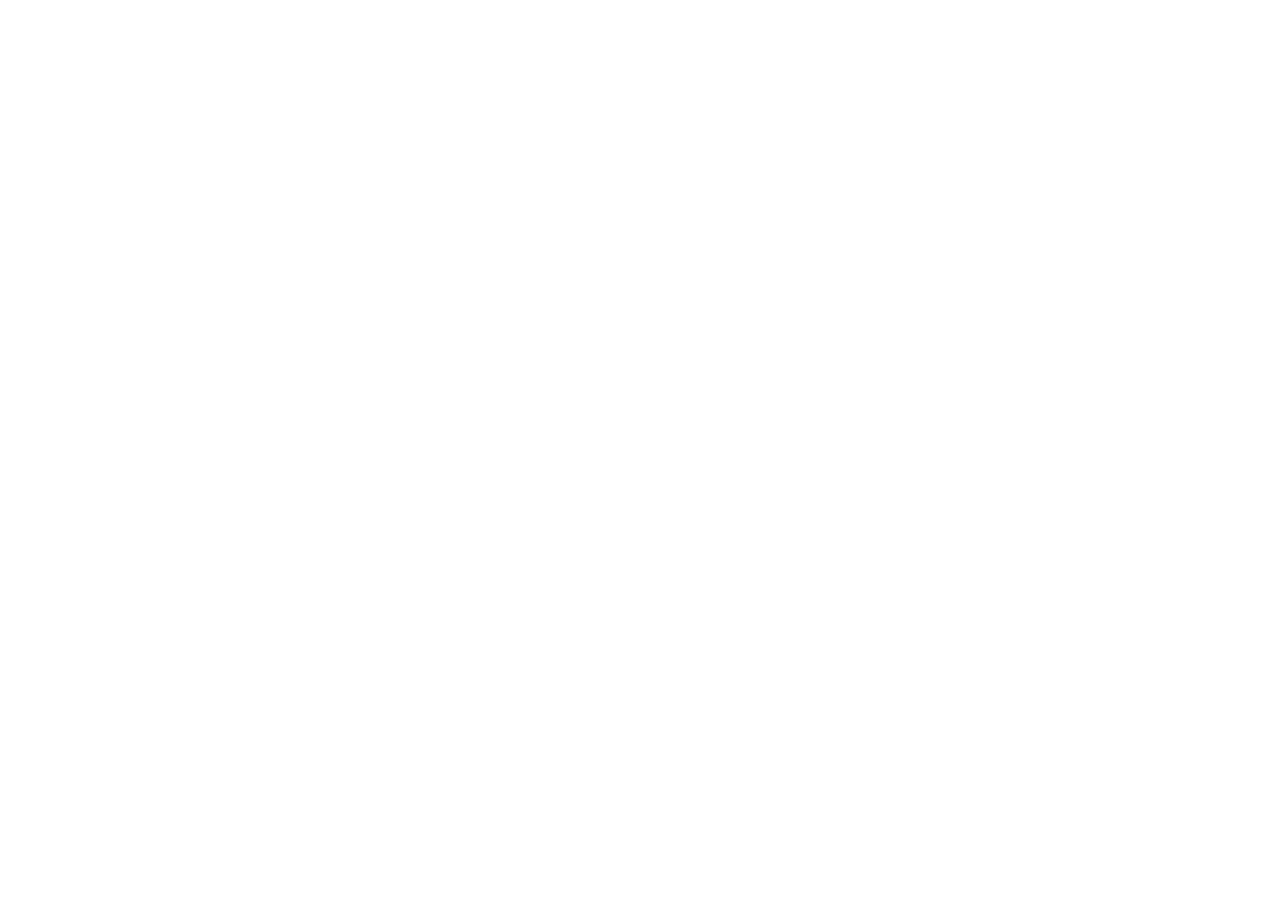
==== index.html @ e2375688 "index.html file" ====
<!DOCTYPE html>
<html lang="en">
<head>
    <meta charset="UTF-8">
    <meta name="viewport" content="width=device-width, initial-scale=1.0">
    <title>Document</title>
</head>
<body>
    
</body>
</html>
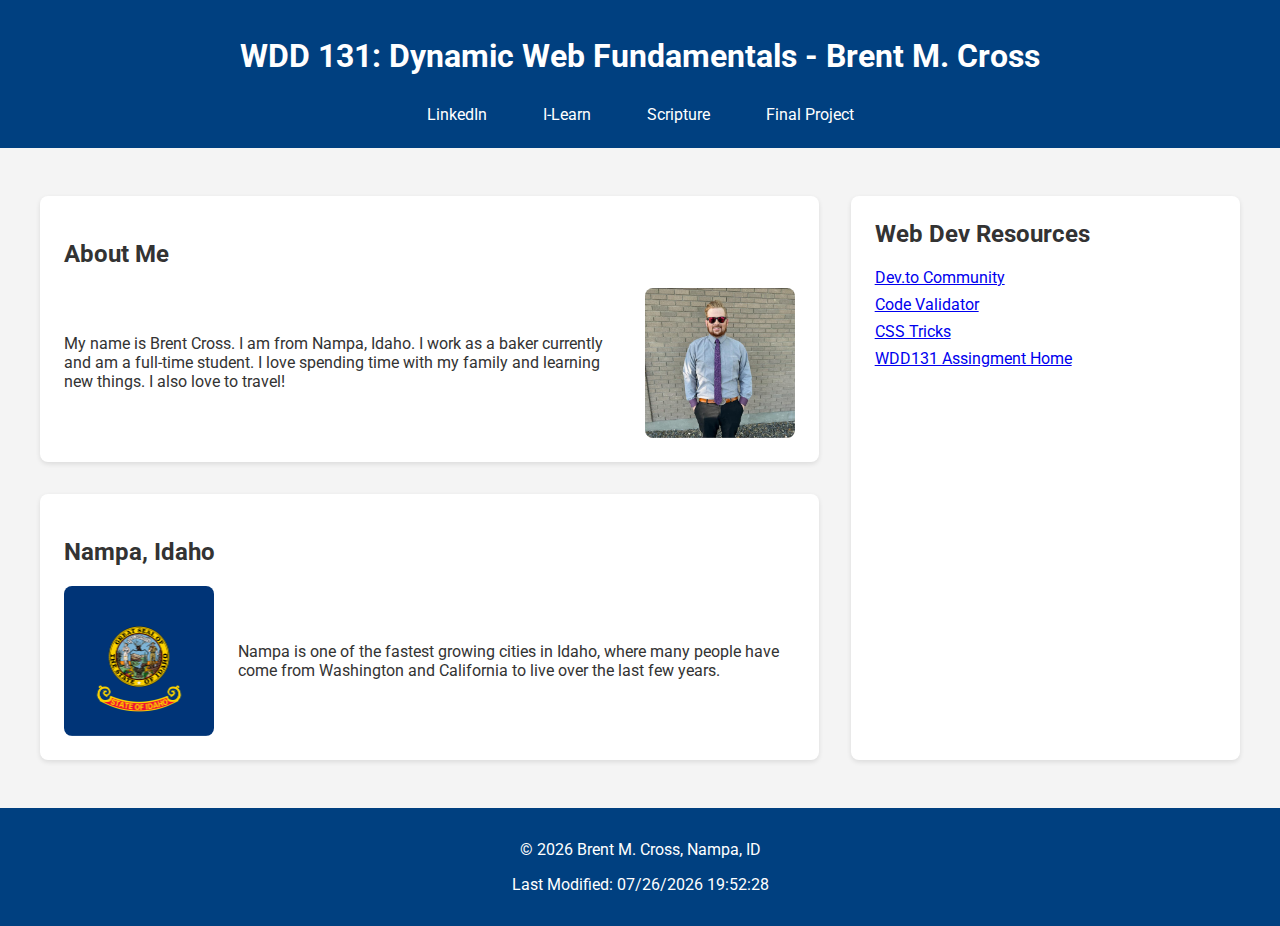
==== commit 1b09d833: "week 01 home page completed" ====
--- a/index.html
+++ b/index.html
@@ -3,9 +3,57 @@
 <head>
     <meta charset="UTF-8">
     <meta name="viewport" content="width=device-width, initial-scale=1.0">
-    <title>Document</title>
+    <meta name="description" content="WDD 131 - Dynamic Web Fundamentals - Brent M. Cross">
+    <meta name="author" content="Brent M. Cross">
+    <title>WDD 131 - Dynamic Web Fundamentals - Brent M. Cross</title>
+    <link href="https://fonts.googleapis.com/css2?family=Roboto:wght@400;700&display=swap" rel="stylesheet">
+    <link rel="stylesheet" href="styles/base.css">
+    <script src="scripts/getdates.js" defer></script>
 </head>
 <body>
-    
+    <header>
+        <h1>WDD 131: Dynamic Web Fundamentals - Brent M. Cross</h1>
+        <nav>
+            <a href="https://www.linkedin.com/in/brent-cross/">LinkedIn</a>
+            <a href="https://byui.instructure.com/">I-Learn</a>
+            <a href="https://www.churchofjesuschrist.org/study/scriptures/bofm/alma/32?lang=eng">Scripture</a>
+            <a href="#">Final Project</a>
+        </nav>
+    </header>
+
+    <main>
+        <div class="content">
+            <section class="card about-me">
+                <h2>About Me</h2>
+                <div class="text-and-image">
+                    <p>My name is Brent Cross. I am from Nampa, Idaho. I work as a baker currently and am a full-time student. I love spending time with my family and learning new things. I also love to travel!</p>
+                    <img src="images/me.jpg" alt="Me">
+                </div>
+            </section>
+
+            <section class="card nampa-idaho">
+                <h2>Nampa, Idaho</h2>
+                <div class="text-and-image">
+                    <img src="images/Flag_of_Idaho.svg.jpg" alt="Nampa flag">
+                    <p>Nampa is one of the fastest growing cities in Idaho, where many people have come from Washington and California to live over the last few years.</p>
+                </div>
+            </section>
+        </div>
+
+        <aside class="resources">
+            <h2>Web Dev Resources</h2>
+            <ul>
+                <li><a href="https://dev.to">Dev.to Community</a></li>
+                <li><a href="https://validator.w3.org/">Code Validator</a></li>
+                <li><a href="https://www.css-tricks.com">CSS Tricks</a></li>
+                <li><a href="https://byui-cse.github.io/wdd131-ww-course/">WDD131 Assingment Home</a></li>
+            </ul>
+        </aside>
+    </main>
+
+    <footer>
+        <p>&copy; <span id="currentyear"></span> Brent M. Cross, Nampa, ID</p>
+        <p id="lastModified"></p>
+    </footer>
 </body>
-</html>+</html>
--- a/styles/base.css
+++ b/styles/base.css
@@ -0,0 +1,107 @@
+body {
+    font-family: 'Roboto', sans-serif;
+    margin: 0;
+    padding: 0;
+    background-color: #f4f4f4;
+    color: #333;
+}
+
+header {
+    background-color: #004080;
+    color: white;
+    text-align: center;
+    padding: 1rem;
+}
+
+nav {
+    display: flex;
+    justify-content: center;
+    gap: 1.5rem;
+    margin-top: 0.5rem;
+}
+
+nav a {
+    color: white;
+    text-decoration: none;
+    padding: 0.5rem 1rem;
+    transition: background-color 0.3s;
+}
+
+nav a:hover {
+    background-color: #00509e;
+    border-radius: 5px;
+}
+
+main {
+    display: grid;
+    grid-template-columns: 2fr 1fr;
+    gap: 2rem;
+    max-width: 1200px;
+    margin: 2rem auto;
+    padding: 1rem;
+}
+
+.content {
+    display: flex;
+    flex-direction: column;
+    gap: 2rem;
+}
+
+.card {
+    background-color: white;
+    padding: 1.5rem;
+    border-radius: 8px;
+    box-shadow: 0 2px 5px rgba(0, 0, 0, 0.1);
+}
+
+.text-and-image {
+    display: flex;
+    align-items: center;
+    gap: 1.5rem;
+}
+
+.text-and-image img {
+    width: 150px;
+    height: 150px;
+    object-fit: cover;
+    border-radius: 8px;
+}
+
+.about-me .text-and-image img {
+    order: 2; 
+}
+
+.nampa-idaho .text-and-image {
+    flex-direction: row; 
+}
+
+.nampa-idaho .text-and-image img {
+    order: -1;
+}
+
+.resources {
+    background-color: white;
+    padding: 1.5rem;
+    border-radius: 8px;
+    box-shadow: 0 2px 5px rgba(0, 0, 0, 0.1);
+}
+
+.resources h2 {
+    margin-top: 0;
+}
+
+.resources ul {
+    list-style-type: none;
+    padding: 0;
+}
+
+.resources li {
+    margin-bottom: 0.5rem;
+}
+
+footer {
+    text-align: center;
+    background-color: #004080;
+    color: white;
+    padding: 1rem 0;
+}
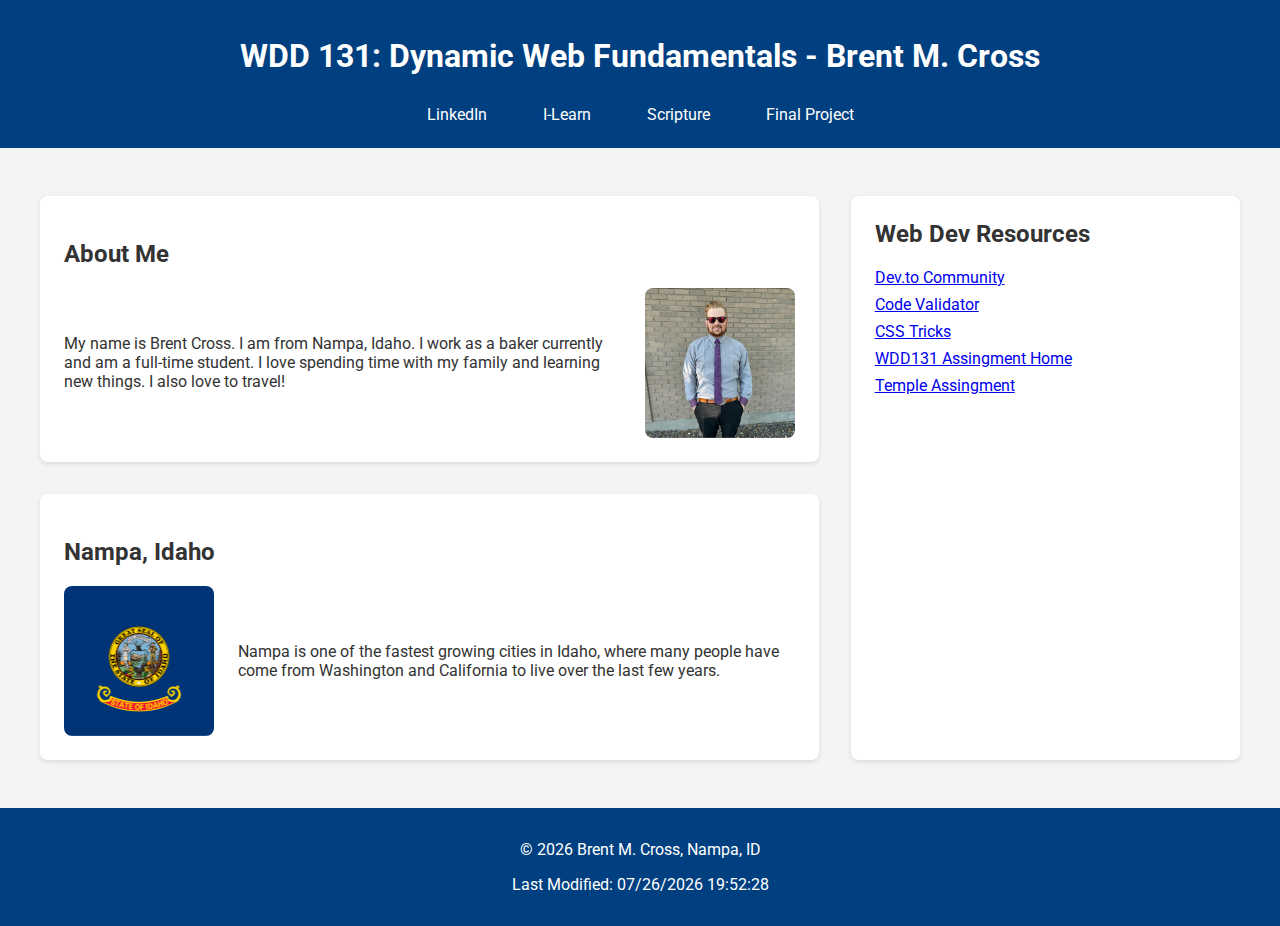
==== commit 299c7d5f: "fixed audit" ====
--- a/index.html
+++ b/index.html
@@ -47,6 +47,8 @@
                 <li><a href="https://validator.w3.org/">Code Validator</a></li>
                 <li><a href="https://www.css-tricks.com">CSS Tricks</a></li>
                 <li><a href="https://byui-cse.github.io/wdd131-ww-course/">WDD131 Assingment Home</a></li>
+                <li><a href="temples.html">Temple Assingment
+                </a></li>
             </ul>
         </aside>
     </main>
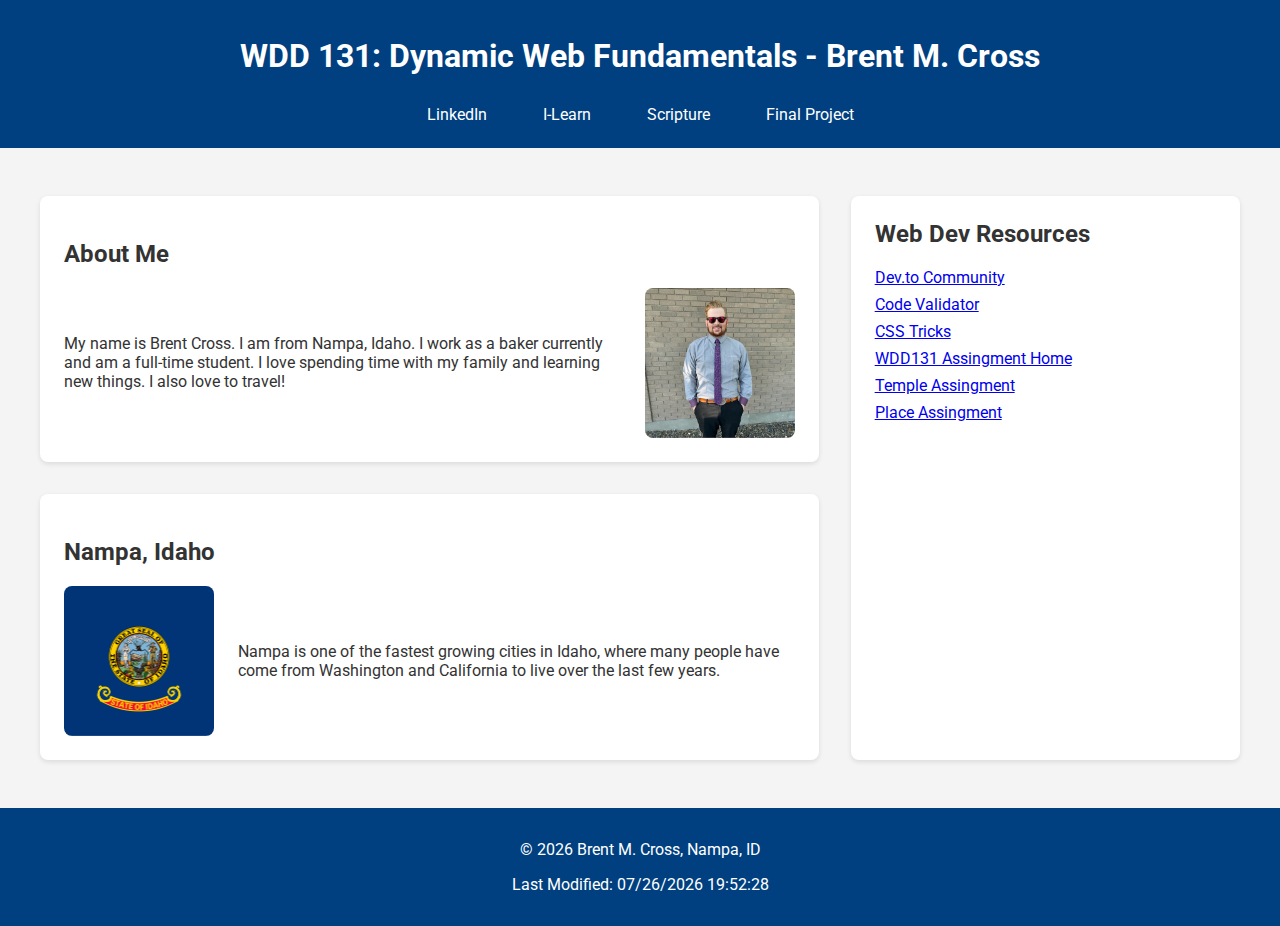
==== commit ed46580b: "Week 03 places, completed without testing" ====
--- a/index.html
+++ b/index.html
@@ -47,8 +47,9 @@
                 <li><a href="https://validator.w3.org/">Code Validator</a></li>
                 <li><a href="https://www.css-tricks.com">CSS Tricks</a></li>
                 <li><a href="https://byui-cse.github.io/wdd131-ww-course/">WDD131 Assingment Home</a></li>
-                <li><a href="temples.html">Temple Assingment
-                </a></li>
+                <li><a href="temples.html">Temple Assingment </a></li>
+                <li><a href="place.html">Place Assingment </a></li>
+
             </ul>
         </aside>
     </main>
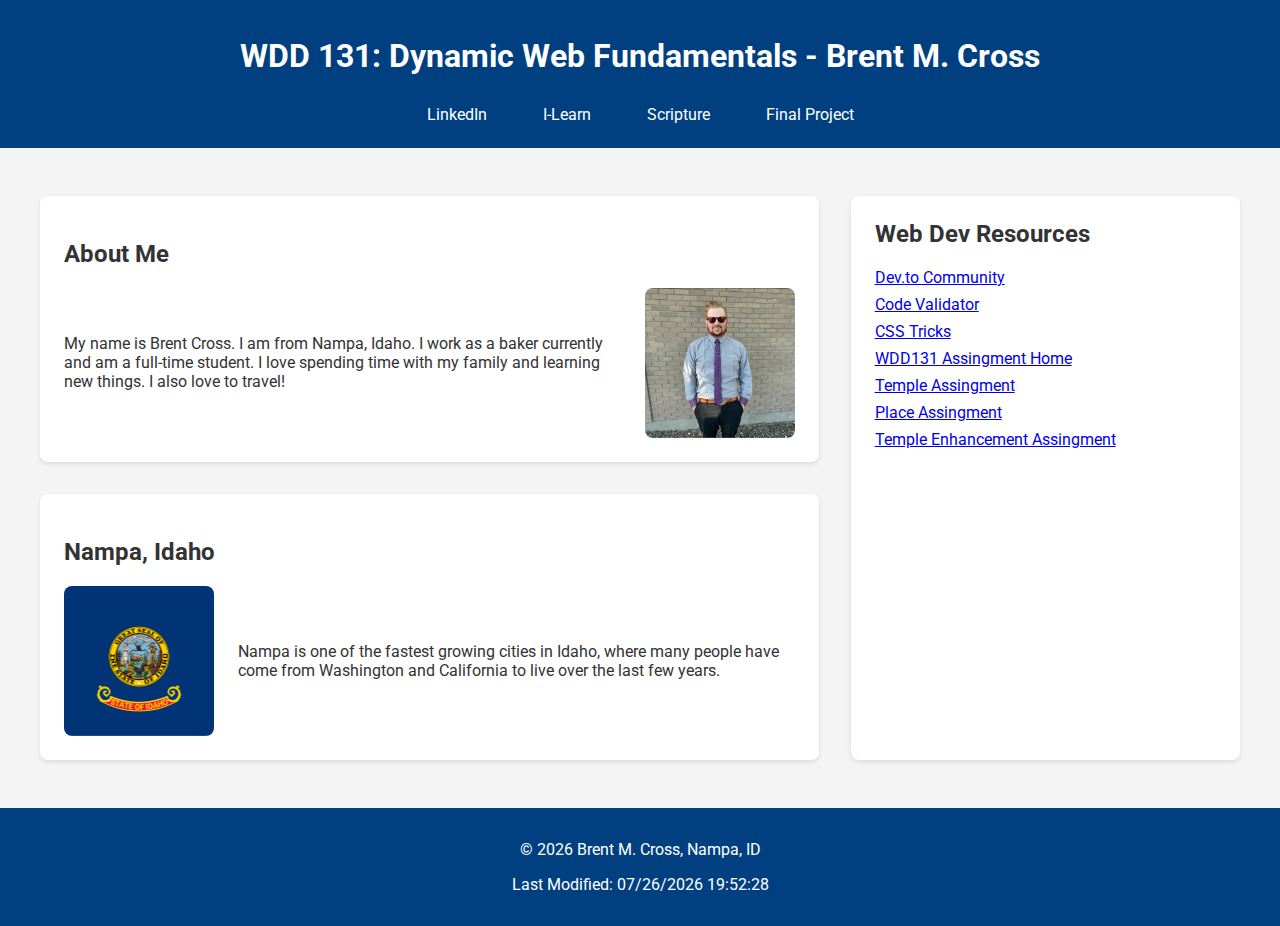
==== commit 7b9047b6: "wrote and finished temples2 project" ====
--- a/index.html
+++ b/index.html
@@ -49,6 +49,7 @@
                 <li><a href="https://byui-cse.github.io/wdd131-ww-course/">WDD131 Assingment Home</a></li>
                 <li><a href="temples.html">Temple Assingment </a></li>
                 <li><a href="place.html">Place Assingment </a></li>
+                <li><a href="filtered-temples.html">Temple Enhancement Assingment </a></li>
 
             </ul>
         </aside>
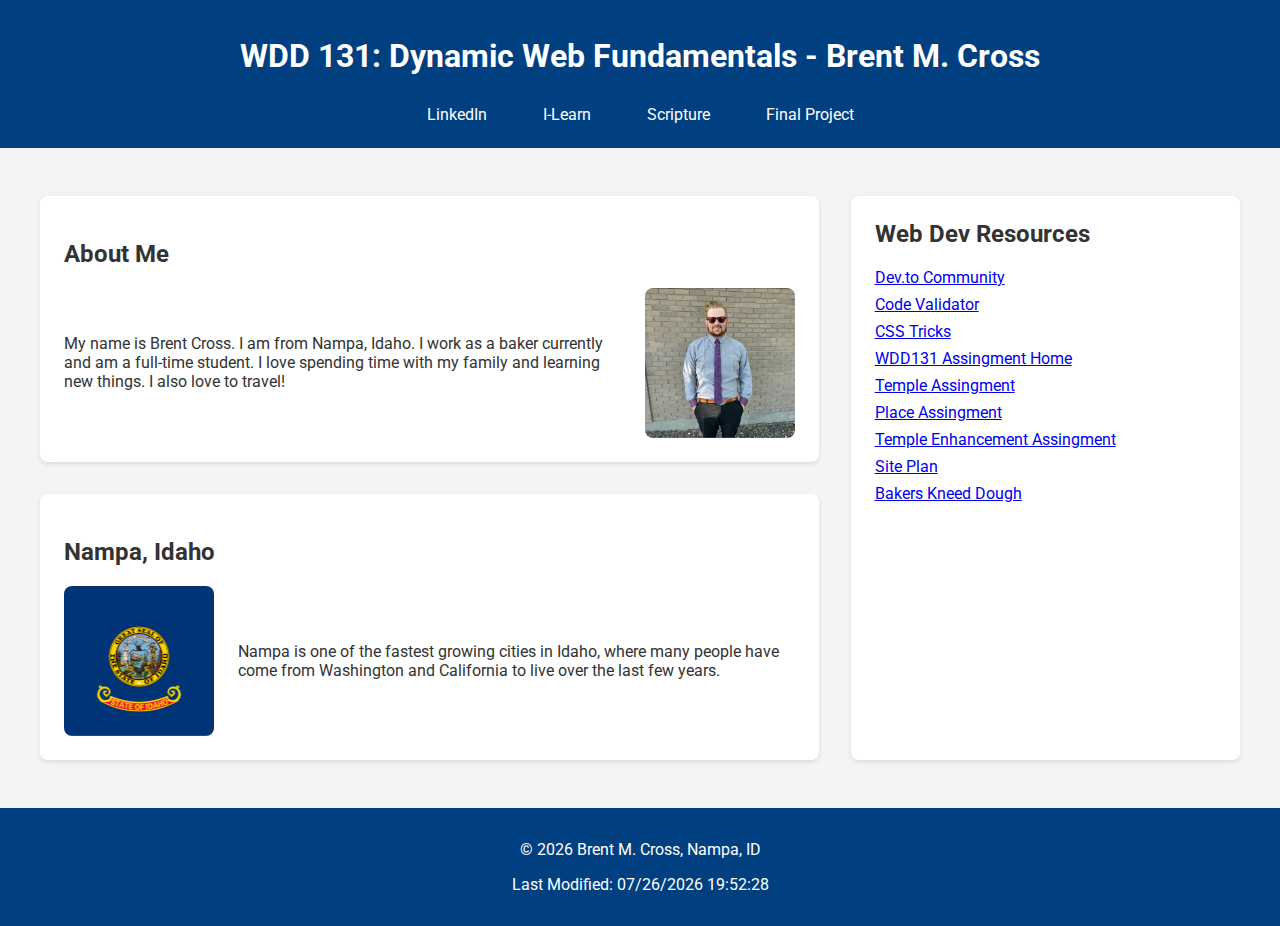
==== commit 2fb287c2: "added in links to new pages" ====
--- a/index.html
+++ b/index.html
@@ -50,6 +50,9 @@
                 <li><a href="temples.html">Temple Assingment </a></li>
                 <li><a href="place.html">Place Assingment </a></li>
                 <li><a href="filtered-temples.html">Temple Enhancement Assingment </a></li>
+                <li><a href="project/siteplan.html">Site Plan </a></li>
+                <li><a href="project/index.html">Bakers Kneed Dough </a></li>
+
 
             </ul>
         </aside>
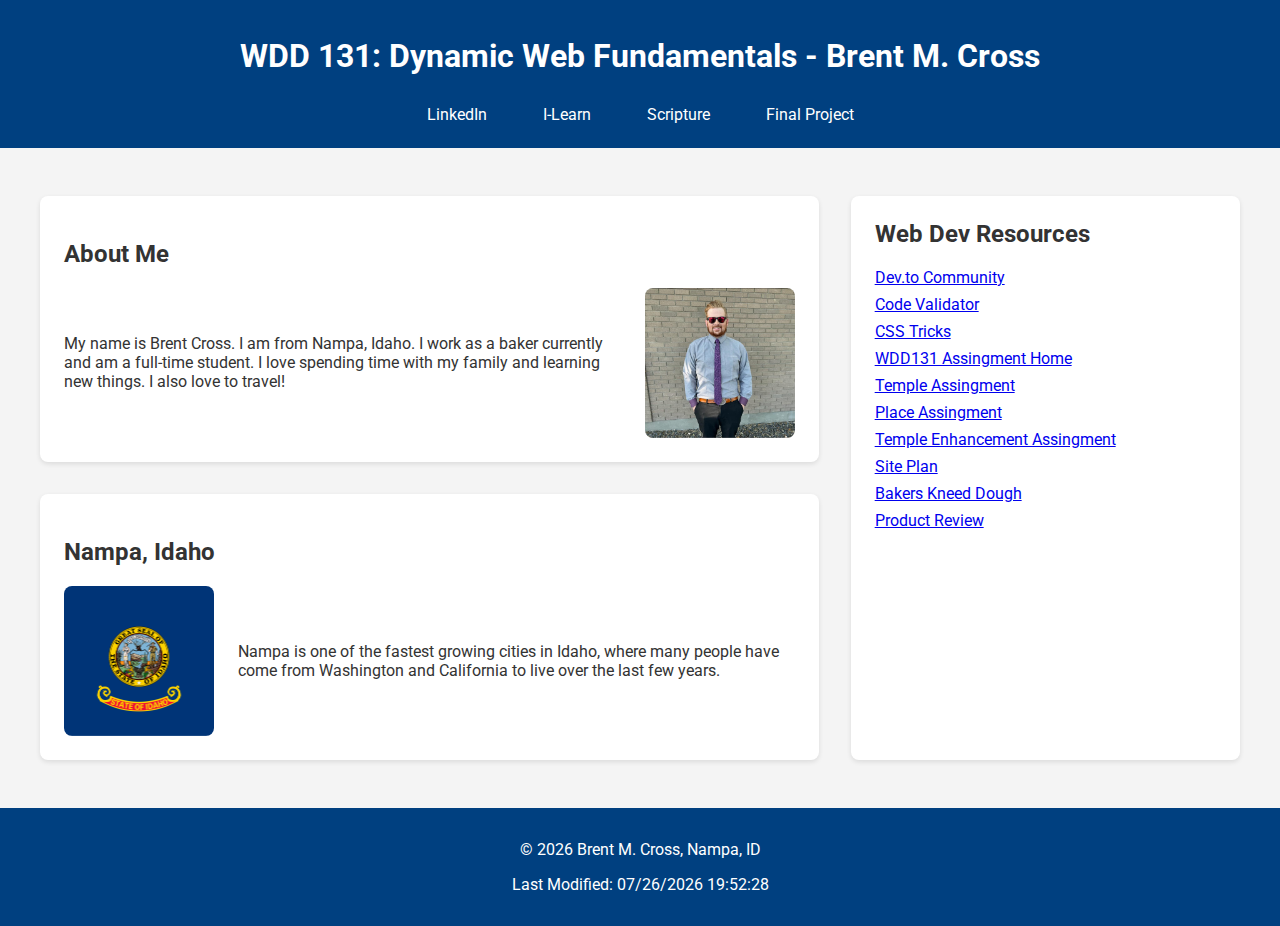
==== commit 6adba896: "completed review pages" ====
--- a/index.html
+++ b/index.html
@@ -52,7 +52,7 @@
                 <li><a href="filtered-temples.html">Temple Enhancement Assingment </a></li>
                 <li><a href="project/siteplan.html">Site Plan </a></li>
                 <li><a href="project/index.html">Bakers Kneed Dough </a></li>
-
+                <li><a href="form.html">Product Review </a></li>
 
             </ul>
         </aside>
